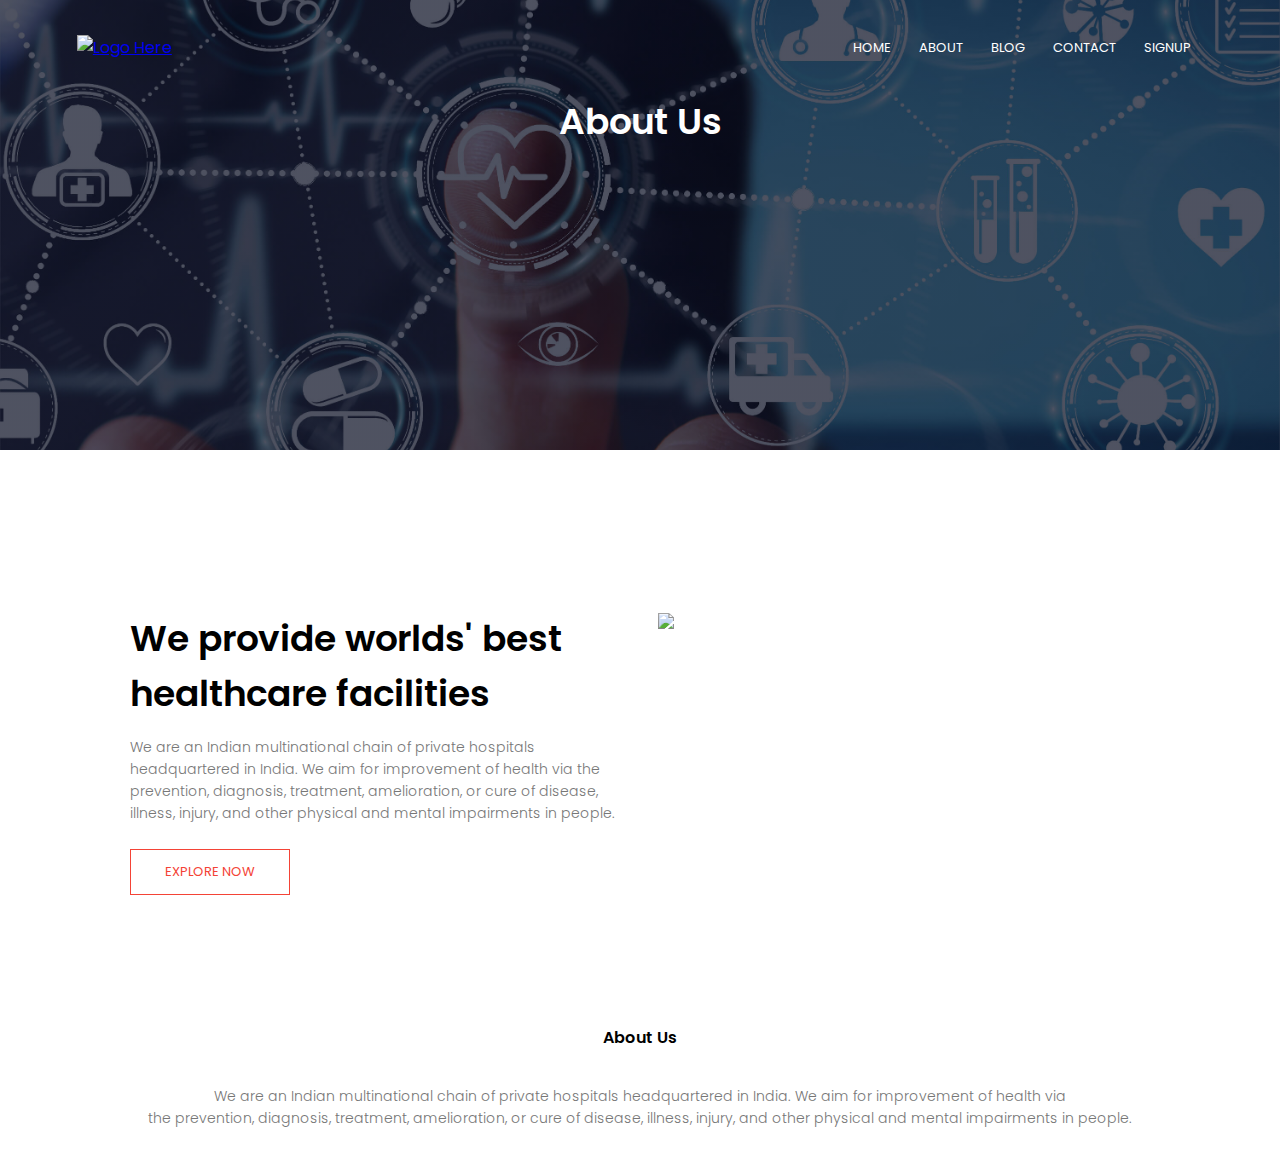
==== about.html @ 67443c11 "signup left" ====
<!DOCTYPE html>
<html lang="en">

<head>
    <meta charset="UTF-8">
    <meta name="viewport" content="width=device-width, initial-scale=1.0">
    <title>University Website Design</title>
    <link rel="stylesheet" href="style.css">
    <link rel="preconnect" href="https://fonts.gstatic.com">
    <link href="https://fonts.googleapis.com/css2?family=Poppins:ital,wght@0,200;0,300;0,400;0,600;1,500&display=swap" rel="stylesheet">
    <link rel="stylesheet" href="https://cdn.jsdelivr.net/npm/@fortawesome/fontawesome-free@5.15.3/css/fontawesome.min.css">
</head>

<body>

    <!-- ----------Sub-Header---------- -->

    <section class="sub-header">
        <nav>
            <a href="index.html"><img src="image/icon.png" alt="Logo Here"></a>
            <div class="nav-links">
                <!-- <i class="fa fa-times-circle" onclick="hideMenu()"></i> -->
                <ul>
                    <li><a href="index.html">HOME</a></li>
                    <li><a href="about.html">ABOUT</a></li>
                    <li><a href="blog.html">BLOG</a></li>
                    <li><a href="contact.html">CONTACT</a></li>
                    <li><a href="login.html">SIGNUP</a></li>
                </ul>
            </div>
            <!-- <i class="fa fa-bars" onclick="showMenu()"></i> -->
        </nav>

        <h1>About Us</h1>
    </section>

    <!-- ----------About Us Content---------- -->

    <section class="about-us">

        <div class="row">
            <div class="about-col">
                <h1>We provide worlds' best healthcare facilities</h1>
                <p>We are an Indian multinational chain of private hospitals headquartered in India. We aim for improvement of health via the prevention, diagnosis, treatment, amelioration, or cure of disease, illness, injury, and other physical and mental
                    impairments in people.</p>
                <a href="" class="hero-btn red-btn">EXPLORE NOW</a>
            </div>
            <div class="about-col">
                <img src="image/abouts.jpg">
            </div>
        </div>
    </section>



    <!-- ----------Footer---------- -->

    <section class="footer">
        <h4>About Us</h4>
        <p>We are an Indian multinational chain of private hospitals headquartered in India. We aim for improvement of health via <br>the prevention, diagnosis, treatment, amelioration, or cure of disease, illness, injury, and other physical and mental impairments
            in people.</p>
        <div class="icons">
            <!-- <i class="fa fa-facebook"></i>
            <i class="fa fa-twitter"></i>
            <i class="fa fa-instagram"></i>
            <i class="fa fa-linkedin"></i> -->
        </div>

    </section>



    <!-- ---------JS for Toggle Menu---------- -->
    <!-- <script>
    var navLinks = document.getElementById("navLinks");
    function showMenu(){
        navLinks.style.right="0";
    }
    function hideMenu(){
        navLinks.style.right="-200px";
    } -->

    </script>

</body>

</html>
---- style.css ----
* {
    margin: 0;
    padding: 0;
    font-family: 'Poppins', sans-serif;
}

.header {
    min-height: 100vh;
    width: 100%;
    background-image: linear-gradient(rgba(4, 9, 30, 0.7), rgba(4, 9, 30, 0.7)), url(Image/image1.jpg);
    background-position: center;
    background-size: cover;
    position: relative;
}

nav {
    display: flex;
    padding: 2% 6%;
    justify-content: space-between;
    align-items: center;
}

nav img {
    width: 75px;
    /* position: absolute;
    left: 50px; */
}

.nav-links {
    flex: 1;
    text-align: right;
}

.nav-links ul li {
    list-style: none;
    display: inline-block;
    padding: 8px 12px;
    position: relative;
}

.nav-links ul li a {
    color: #fff;
    text-decoration: none;
    font-size: 13px;
}

.nav-links ul li::after {
    content: '';
    width: 0%;
    height: 2px;
    background: red;
    display: block;
    margin: auto;
    transition: 0.4s;
}

.nav-links ul li:hover::after {
    width: 100%;
}

.text-box {
    width: 90%;
    color: #fff;
    position: absolute;
    top: 50%;
    left: 50%;
    transform: translate(-50%, -50%);
    text-align: center;
}

.text-box h1 {
    font-size: 62px;
}

.text-box p {
    margin: 10px 0 40px;
    font-size: 14px;
    color: #fff;
}

.hero-btn {
    display: inline-block;
    text-decoration: none;
    color: #fff;
    border: 1px solid #fff;
    padding: 12px 34px;
    font-size: 13px;
    background: transparent;
    position: relative;
    cursor: pointer;
}

.hero-btn:hover {
    border: 1px solid red;
    background: red;
    transition: 0.5s;
}


/* nav.fa{
    display: none;
} */

@media(max-width: 700px) {
    nav img {
        width: 150px;
        position: relative;
        top: 20px;
    }
    .text-box h1 {
        font-size: 20px;
    }
    .nav-links ul li {
        display: block;
    }
    .nav-links {
        position: fixed;
        background: red;
        height: 100vh;
        width: 200px;
        top: 0;
        right: 0;
        text-align: left;
        z-index: 2;
        transition: 1s;
    }
    /* nav.fa{
        display: block;
        color: white;
        margin: 10px;
        font-size: 22px;
        cursor: pointer;
    }
    .nav-links ul{
        padding: 30px;
    } */
}


/* ----------courses---------- */

.course {
    width: 80%;
    margin: auto;
    text-align: center;
    padding-top: 100px;
}

h1 {
    font-size: 36px;
    font-weight: 600;
}

p {
    color: #777;
    font-size: 14px;
    font-weight: 300;
    line-height: 22px;
    padding: 10px;
}

.row {
    margin-top: 5%;
    display: flex;
    justify-content: space-between;
}

.course-col {
    flex-basis: 31%;
    background: #fff3f3;
    border-radius: 10px;
    margin-bottom: 5%;
    padding: 20px 12px;
    box-sizing: border-box;
    transition: 0.3s;
}

h3 {
    text-align: center;
    font-weight: 600;
    margin: 10px 0;
}

.course-col:hover {
    box-shadow: 0 0 20px 0 rgba(0, 0, 0, 0.15);
}

@media(max-width: 700px) {
    .row {
        flex-direction: column;
    }
}


/* ----------campus---------- */

.campus {
    width: 80%;
    margin: auto;
    text-align: center;
    padding-top: 50px;
}

.campus-col {
    flex-basis: 30%;
    border-radius: 15px;
    margin-bottom: 30px;
    position: relative;
    overflow: hidden;
}

.campus-col img {
    width: 100%;
    display: block;
}

.layer {
    background: transparent;
    height: 100%;
    width: 100%;
    position: absolute;
    top: 0;
    left: 0;
    transition: 0.3s;
}

.layer:hover {
    background: rgba(226, 0, 0, 0.7);
}

.layer h3 {
    width: 100%;
    font-weight: 600;
    color: white;
    font-size: 23px;
    bottom: 0;
    left: 50%;
    transform: translateX(-50%);
    position: absolute;
    opacity: 0;
    transition: 0.3s;
}

.layer:hover h3 {
    bottom: 49%;
    opacity: 1;
}


/* ----------Facilities---------- */

.facilities {
    width: 80%;
    margin: auto;
    text-align: center;
    padding-top: 100px;
}

.facilities-col {
    flex-basis: 31%;
    border-radius: 10px;
    margin-bottom: 5%;
    text-align: left;
}

.facilities-col img {
    width: 100%;
    border-radius: 10px;
}

.facilities-col p {
    padding: 0;
}

.facilities-col h3 {
    margin-top: 16px;
    margin-bottom: 15px;
    text-align: left;
}


/* ----------Testimonials---------- */

.testimonials {
    width: 80%;
    margin: auto;
    padding: 100px;
    text-align: center;
}

.testimonial-col {
    flex-basis: 44%;
    border-radius: 10px;
    margin-bottom: 5%;
    text-align: left;
    background: #fff3f3;
    padding: 25px;
    cursor: pointer;
    display: flex;
}

.testimonial-col img {
    height: 100px;
    margin-left: 5px;
    margin-right: 30px;
    border-radius: 53%;
}

.testimonial-col p {
    padding: 0;
}

.testimonial-col h3 {
    margin-top: 15px;
    text-align: left;
}


/* .testimonial-col .fa{
    color: #f44336;
} */

@media(max-width: 700px) {
    .testimonial-col img {
        margin-left: 5px;
        margin-right: 30px;
    }
}


/* ----------Call To Action---------- */

.cta {
    margin: 100px auto;
    width: 80%;
    background-image: linear-gradient(rgba(39, 37, 37, 0.7), rgba(37, 35, 35, 0.7)), url(image/contact.jpg);
    background-position: center;
    background-size: cover;
    border-radius: 10px;
    text-align: center;
    padding: 100px 0;
}

.cta h1 {
    color: white;
    margin-bottom: 40px;
}

@media(max-width: 700px) {
    .cta h1 {
        font-size: 24px;
    }
}


/* ----------Footer---------- */

.footer {
    width: 100%;
    text-align: center;
    padding: 30px 0;
}

.footer h4 {
    margin-bottom: 25px;
    margin-top: 20px;
    font-weight: 600;
}


/* .icons .fa{
    color:tomato;
    margin: 0 13px;
    cursor: pointer;
    padding: 18px 0;
} */


/* ----------About Us Page---------- */

.sub-header {
    height: 50vh;
    width: 100%;
    background-image: linear-gradient(rgba(4, 9, 30, 0.7), rgba(4, 9, 30, 0.7)), url(Image/about.jpg);
    background-position: center;
    background-size: cover;
    text-align: center;
    color: white;
}

.about-us {
    width: 80%;
    margin: auto;
    padding-top: 80px;
    padding-bottom: 50px;
}

.about-col {
    flex-basis: 48%;
    padding: 30px 2px;
}

.about-col img {
    width: 100%;
}

.about-col h1 {
    padding-top: 0;
}

.about-col p {
    padding: 15px 0 25px;
}

.red-btn {
    border: 1px solid #f44336;
    background: transparent;
    color: #f44336;
}

.red-btn:hover {
    color: white;
}


/* ----------blog-content---------- */

.blog-content {
    width: 80%;
    margin: auto;
    padding: 60px 0;
}

.blog-left {
    flex-basis: 65%;
}

.blog-left img {
    width: 100%;
}

.blog-left h2 {
    color: #222;
    font-weight: 600;
    margin: 30px 0;
}

.blog-left p {
    color: #999;
    padding: 0;
}

.blog-right {
    flex-basis: 32%;
}

.blog-right h3 {
    background: #f44336;
    color: white;
    padding: 7px 0;
    font-size: 16px;
    margin-bottom: 20px;
}

.blog-right div {
    display: flex;
    align-items: center;
    justify-content: space-between;
    color: #555;
    padding: 8px;
    box-sizing: border-box;
}

.comment-box {
    border: 1px solid #ccc;
    margin: 50px 0;
    padding: 10px 20px;
}

.comment-box h3 {
    text-align: left;
}

.comment-form input,
.comment-form textarea {
    width: 100%;
    padding: 10px;
    margin: 15px 0;
    box-sizing: border-box;
    border: none;
    outline: none;
    background: #f0f0f0;
}

.comment-form button {
    margin: 10px 0;
}

@media(max-width: 700px) {
    .sub-header h1 {
        font-size: 24px;
    }
}

.location {
    width: 80%;
    margin: auto;
    padding: 80px 0;
}

.location iframe {
    width: 100%;
}

.contact-us {
    width: 80%;
    margin: auto;
}

.contact-col {
    flex-basis: 48%;
    margin-bottom: 30px;
}

.contact-col div {
    display: flex;
    align-items: center;
    margin-bottom: 40px;
}


/* .contact-col div .fa{
    font-size: 28px;
    color: #f44336;
    margin: 10px;
    margin-right: 30px;
} */

.contact-col div p {
    padding: 0;
}

.contact-col div h5 {
    font-size: 20px;
    margin-bottom: 5px;
    color: #555;
}

.contact-col input,
.contact-col textarea {
    width: 100%;
    padding: 8px;
    margin-bottom: 17px;
    border: 1px solid #ccc;
    outline: none;
    box-sizing: border-box;
}
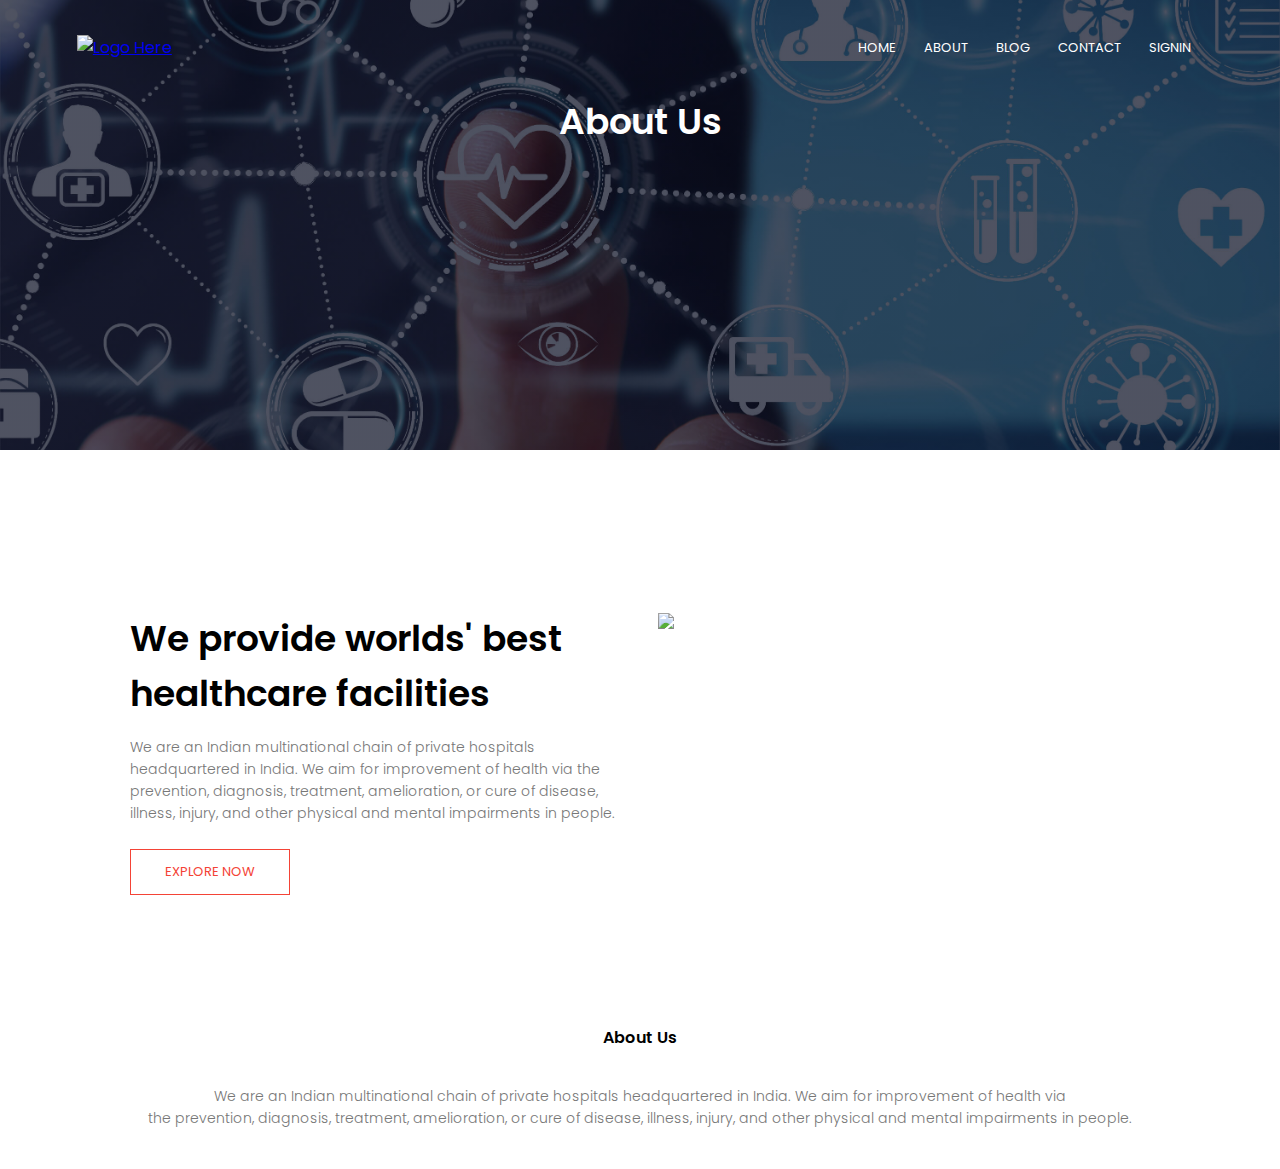
==== commit f8795706: "sign up => sign in" ====
--- a/about.html
+++ b/about.html
@@ -25,7 +25,7 @@
                     <li><a href="about.html">ABOUT</a></li>
                     <li><a href="blog.html">BLOG</a></li>
                     <li><a href="contact.html">CONTACT</a></li>
-                    <li><a href="login.html">SIGNUP</a></li>
+                    <li><a href="login.html">SIGNIN</a></li>
                 </ul>
             </div>
             <!-- <i class="fa fa-bars" onclick="showMenu()"></i> -->
--- a/style.css
+++ b/style.css
@@ -1,3 +1,5 @@
+@import "compass/css3";
+
 * {
     margin: 0;
     padding: 0;
@@ -554,4 +556,5 @@
     border: 1px solid #ccc;
     outline: none;
     box-sizing: border-box;
-}+}
+
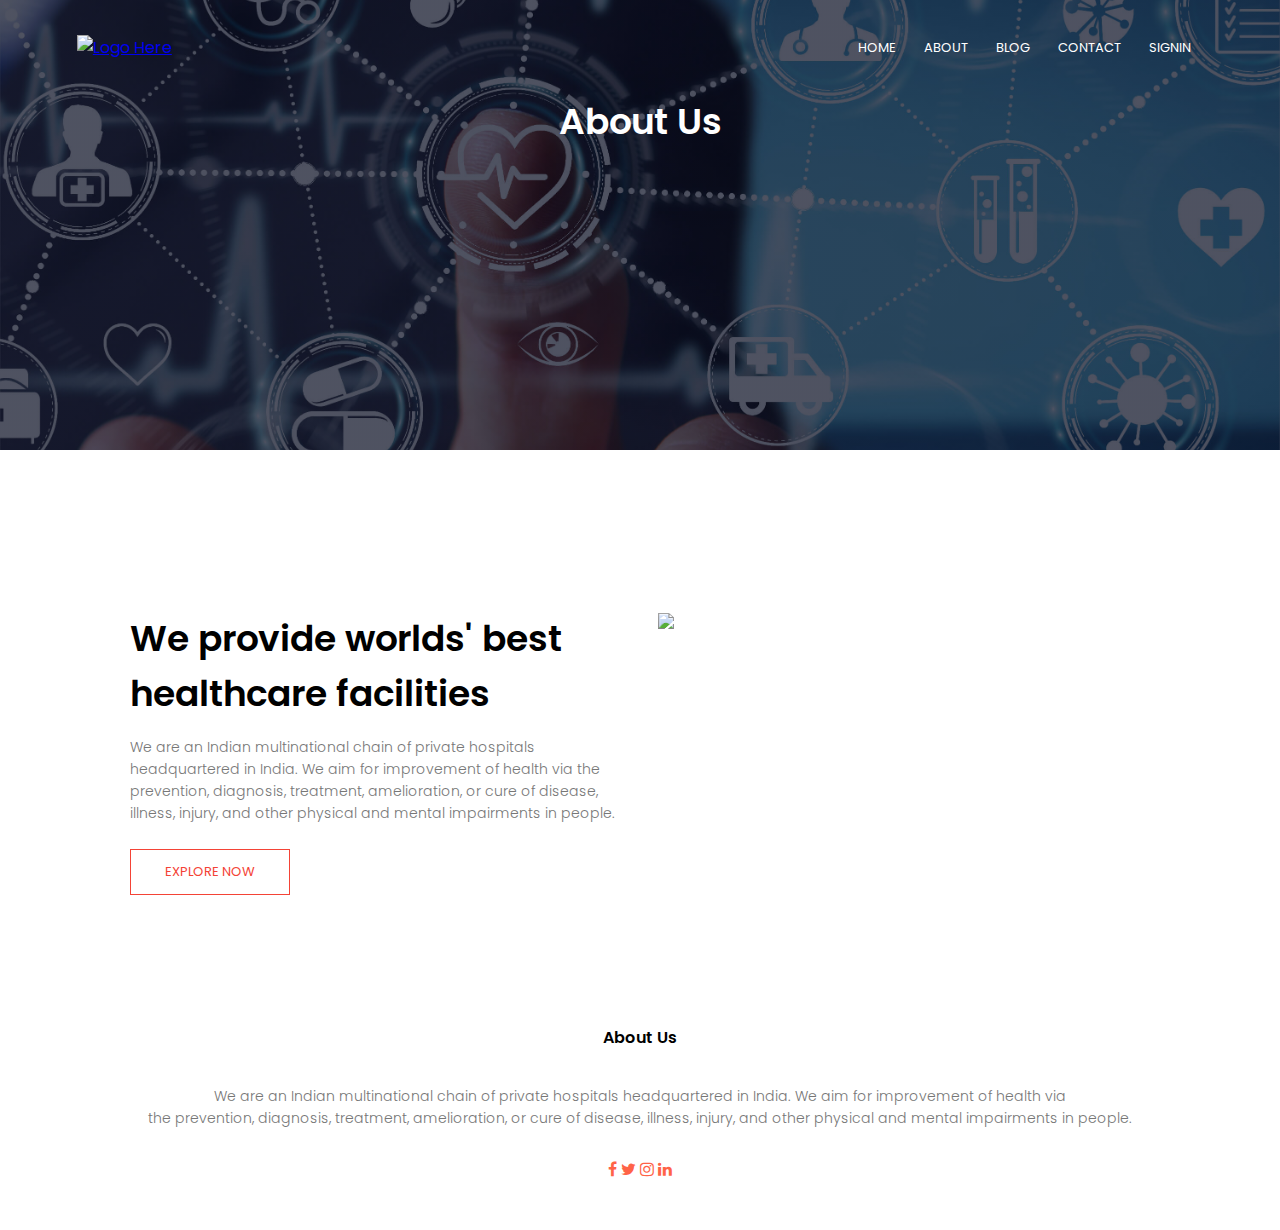
==== commit 65429846: "Update about.html" ====
--- a/about.html
+++ b/about.html
@@ -8,7 +8,7 @@
     <link rel="stylesheet" href="style.css">
     <link rel="preconnect" href="https://fonts.gstatic.com">
     <link href="https://fonts.googleapis.com/css2?family=Poppins:ital,wght@0,200;0,300;0,400;0,600;1,500&display=swap" rel="stylesheet">
-    <link rel="stylesheet" href="https://cdn.jsdelivr.net/npm/@fortawesome/fontawesome-free@5.15.3/css/fontawesome.min.css">
+    <link rel="stylesheet" href="https://cdnjs.cloudflare.com/ajax/libs/font-awesome/4.7.0/css/font-awesome.min.css">
 </head>
 
 <body>
@@ -60,10 +60,10 @@
         <p>We are an Indian multinational chain of private hospitals headquartered in India. We aim for improvement of health via <br>the prevention, diagnosis, treatment, amelioration, or cure of disease, illness, injury, and other physical and mental impairments
             in people.</p>
         <div class="icons">
-            <!-- <i class="fa fa-facebook"></i>
+            <i class="fa fa-facebook"></i>
             <i class="fa fa-twitter"></i>
             <i class="fa fa-instagram"></i>
-            <i class="fa fa-linkedin"></i> -->
+            <i class="fa fa-linkedin"></i>
         </div>
 
     </section>
--- a/style.css
+++ b/style.css
@@ -370,12 +370,13 @@
 }
 
 
-/* .icons .fa{
+.icons{
     color:tomato;
     margin: 0 13px;
     cursor: pointer;
     padding: 18px 0;
-} */
+    size: 20%;
+}
 
 
 /* ----------About Us Page---------- */
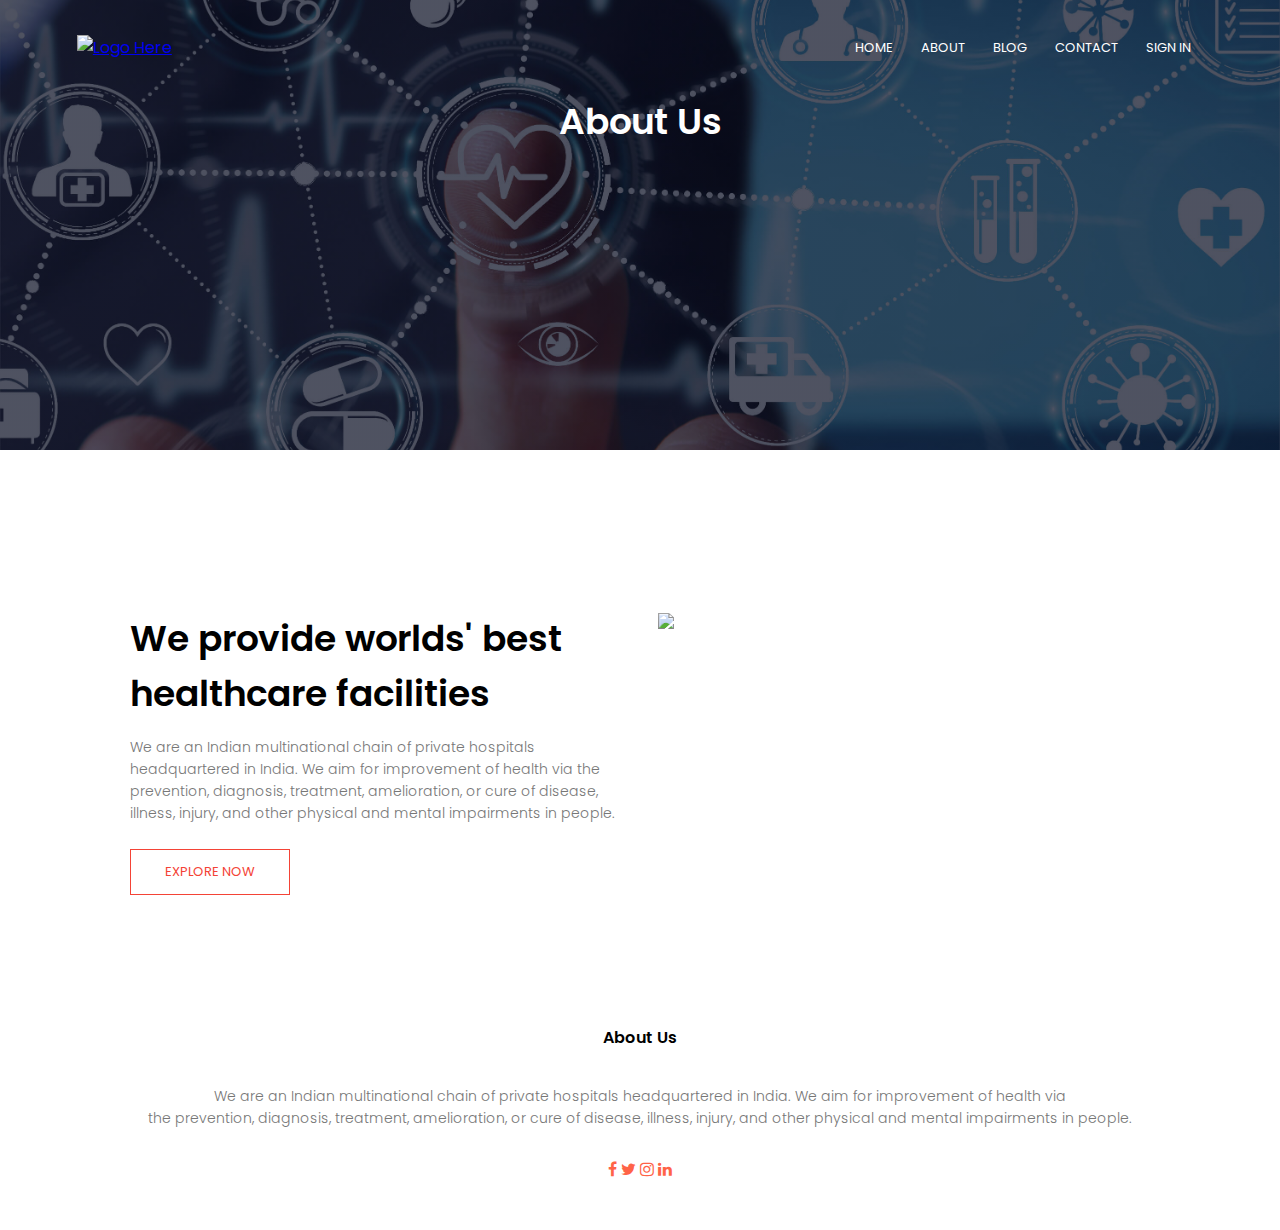
==== commit b23fbf13: "loginas" ====
--- a/about.html
+++ b/about.html
@@ -25,7 +25,7 @@
                     <li><a href="about.html">ABOUT</a></li>
                     <li><a href="blog.html">BLOG</a></li>
                     <li><a href="contact.html">CONTACT</a></li>
-                    <li><a href="login.html">SIGNIN</a></li>
+                    <li><a href="login.html">SIGN IN</a></li>
                 </ul>
             </div>
             <!-- <i class="fa fa-bars" onclick="showMenu()"></i> -->
--- a/style.css
+++ b/style.css
@@ -1,5 +1,4 @@
 @import "compass/css3";
-
 * {
     margin: 0;
     padding: 0;
@@ -98,6 +97,27 @@
     transition: 0.5s;
 }
 
+.hero-btn1 {
+    display: inline-block;
+    text-decoration: none;
+    color: #fff;
+    border: 1px solid #fff;
+    padding: 15px 40px;
+    font-size: 18px;
+    background: transparent;
+    position: relative;
+    cursor: pointer;
+    margin-bottom: 10px;
+    height: 20px;
+    width: 100px;
+}
+
+.hero-btn1:hover {
+    border: 1px solid red;
+    background: red;
+    transition: 0.5s;
+}
+
 
 /* nav.fa{
     display: none;
@@ -369,9 +389,8 @@
     font-weight: 600;
 }
 
-
-.icons{
-    color:tomato;
+.icons {
+    color: tomato;
     margin: 0 13px;
     cursor: pointer;
     padding: 18px 0;
@@ -557,5 +576,4 @@
     border: 1px solid #ccc;
     outline: none;
     box-sizing: border-box;
-}
-
+}